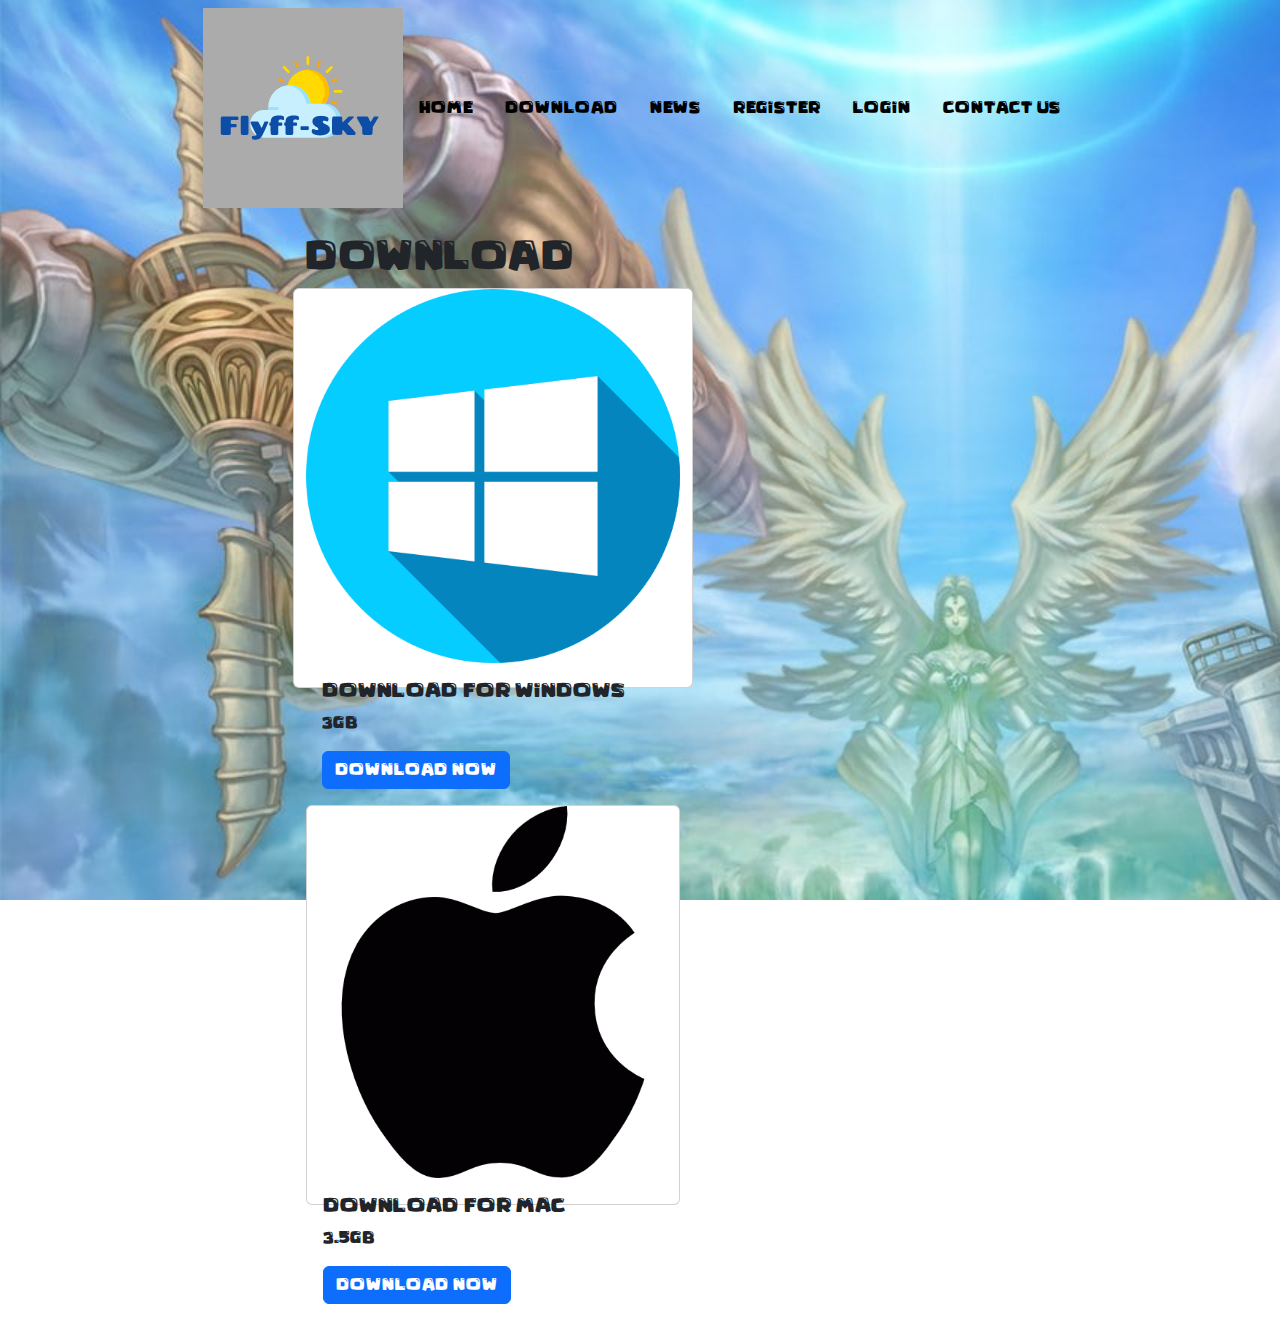
==== flyffdownload.html @ 169f3988 "index html" ====
<!DOCTYPE html>
<html lang="en">
<head>
    <meta charset="UTF-8">
    <meta http-equiv="X-UA-Compatible" content="IE=edge">
    <meta name="viewport" content="width=device-width, initial-scale=1.0">
    <link rel="preconnect" href="https://fonts.googleapis.com">
    <link rel="preconnect" href="https://fonts.gstatic.com" crossorigin>
    <link href="https://fonts.googleapis.com/css2?family=Unbounded&display=swap" rel="stylesheet">
      <link href="https://cdn.jsdelivr.net/npm/bootstrap@5.2.3/dist/css/bootstrap.min.css" rel="stylesheet">
      <script src="https://cdn.jsdelivr.net/npm/bootstrap@5.2.3/dist/js/bootstrap.bundle.min.js"></script>
      <link rel="stylesheet" href="https://cdnjs.cloudflare.com/ajax/libs/font-awesome/6.2.1/css/all.min.css" integrity="sha512-MV7K8+y+gLIBoVD59lQIYicR65iaqukzvf/nwasF0nqhPay5w/9lJmVM2hMDcnK1OnMGCdVK+iQrJ7lzPJQd1w==" crossorigin="anonymous" referrerpolicy="no-referrer" />
      <script src="script.js" defer></script>
      
    
    <title>Flyff-SKY-downloadpage</title>

<style>

      body {
background-image: url(img/flyffbackground.jpg);
background: cover;
box-sizing: border-box;
margin: 0;
padding: 0;
background-attachment: fixed;
}

      
      
      .container {
        padding: 16px;
      font-family: Mega;
      display: flex;
      justify-content: center;
      }
      
      input[type=text], input[type=password] {
        width: 100%;
        padding: 15px;
        margin: 5px 0 22px 0;
        display: inline-block;
        border: none;
        background: #f1f1f1;
      }
      
      @font-face {
          font-family: Mega;
          src: url(font/Mega\ Surprise.ttf);
        }
      
      
        .navbar {
          display: flex;
          justify-content: center;
          align-items: center;
          background-color: transparent;
          color: rgb(1, 1, 116);
          font-family: Mega;
          }
          
          .brand-tittle 
          { font-size: 1.5rem;
          margin: .5rem;
          padding: .5rem;
          }
          
          .navbar-links ul {
          
          margin:0;
          padding: 0;
          display: flex;
          }
          
          .navbar-links li {
          
              list-style: none;
          }
          
          .navbar-links li a {
          
          text-decoration: none;
          color: black;
          padding: 1rem;
          display: block;
          
          }
          
          .navbar-links li:hover {
          background-color: rgb(158, 182, 202);
          }
          
          .toggle-button {
          
              position: absolute;
              top: .75 rem;
              right: 1rem;
              display:none;
              flex-direction: column;
              justify-content: space-between;
              width: 30px;
              height: 21px;
          }
          
          .toggle-button .bar {
          
              height: 3px;
              width:100%;
              background-color: rgb(43, 39, 39);
              border-radius: 10px;
          }
          
          @media (max-width: 400px) {
          
          .toggle-button {
          
              display: flex;
          }
          .navbar-links {
          
          display: none;
          
          }
          
          .navbar {
          flex-direction: column;
          align-items: flex-start;
          
          }
          
          
          .navbar-links ul {
          
          
              width: 100%;
              flex-direction: column;
          
          }
          
          .navbar-links li {
          
              text-align: center;
          
          }
          
          .navbar-links li a {
          
              padding: .5rem 1rem;
          }
          
          .navbar-links.active {
          
              display:flex;
          }
      
      
          
          }
      
          @font-face {
              font-family: Mega;
              src: url(font/Mega\ Surprise.ttf);
            }
      
            .media ul {
      display:flex;
      list-style: none;
      justify-content: center;
      padding: 5px;
      }
      
      .media p {
      
      justify-content: center;
      font-family: Arial, Helvetica, sans-serif;
      font-weight: 50;
      font-size: small;
      }
      
      .footer {
      font-family: sans-serif, Helvetica, Arial;
      font-weight: 100;
      font-size: small;
      
      }
      
      .card {
display: flex;
justify-content: space-between;
max-width: 400px;
max-height: 400px;

      }

</style>

<body>
  <nav class="navbar">
    <div class="brand-title"><img src="img/FlyffSKY_logo.png"></div>
   <a href="#" class="toggle-button">
   <span class="bar"></span>    
   <span class="bar"></span>
   <span class="bar"></span>
   </a>
   <div class="navbar-links">
   <ul> 
    <li> <a href="new.html"> HOME</a></li> 
<li> <a href="flyffdownload.html target=_blank"> DOWNLOAD</a></li> 
<li> <a href="#"> NEWS</a></li> 
<li> <a href="flyffregister.html _blank"> REGISTER</a></li> 
<li> <a href="flyfflogin.html_blank"> LOGIN</a></li> 
<li> <a href="#"> CONTACT US</a></li> 
   </ul>
   </nav>
 <div class="container">
    <div class="row">
      
    <h1> Download</h1>
      <div class="card col-lg-12">
        <img src="img/wind.png" class="card-img-top" alt="windows-logo">
        <div class="card-body">
          <h5 class="card-title">Download for Windows</h5>
          <p class="card-text">3GB</p>
          <a href="#" class="btn btn-primary">Download Now</a>
        </div>
      
      <div class="card col-lg-12">
        <img src="img/Apple.jpeg" class="card-img-top" alt="apple-logo">
        <div class="card-body">
        
          <h5 class="card-title">Download for Mac</h5>
          <p class="card-text">3.5GB</p>
          <a href="#" class="btn btn-primary">Download Now</a>
        </div>
      </div>
    </div>
  </div>
</div>
 

  

</body>
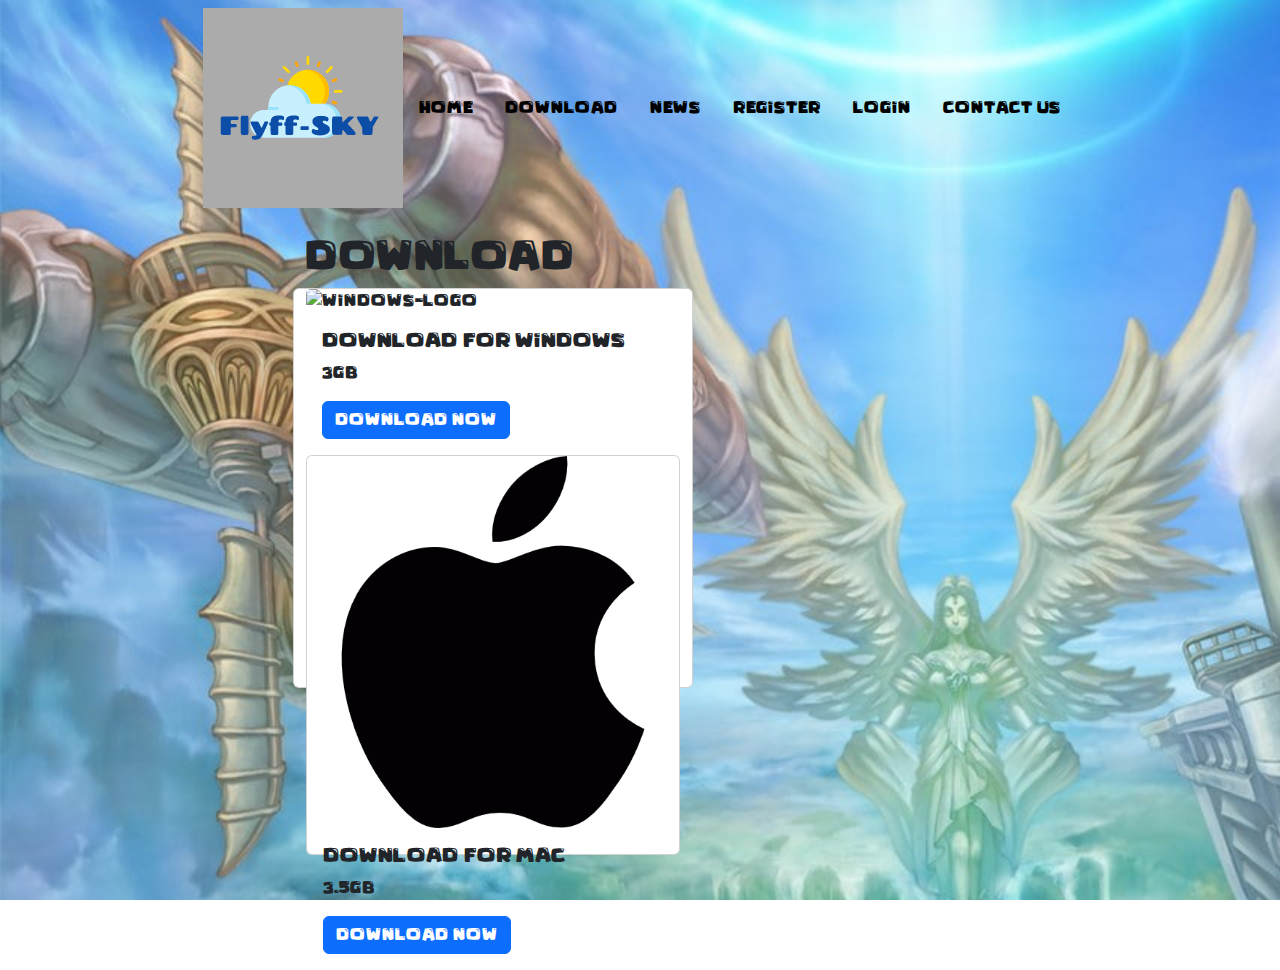
==== commit bee2a4a7: "reupload files" ====
--- a/flyffdownload.html
+++ b/flyffdownload.html
@@ -203,14 +203,15 @@
    <span class="bar"></span>
    </a>
    <div class="navbar-links">
-   <ul> 
-    <li> <a href="new.html"> HOME</a></li> 
-<li> <a href="flyffdownload.html target=_blank"> DOWNLOAD</a></li> 
-<li> <a href="#"> NEWS</a></li> 
-<li> <a href="flyffregister.html _blank"> REGISTER</a></li> 
-<li> <a href="flyfflogin.html_blank"> LOGIN</a></li> 
-<li> <a href="#"> CONTACT US</a></li> 
-   </ul>
+    <ul> 
+      <li> <a href="index.html"> HOME</a></li> 
+      <li> <a href="flyffdownload.html" target="_blank"> DOWNLOAD</a></li> 
+      <li> <a href="#"> NEWS</a></li> 
+      <li> <a href="flyffregister.html" target="_blank"> REGISTER</a></li> 
+      <li> <a href="flyfflogin.html" target="_blank"> LOGIN</a></li> 
+      <li> <a href="#"> CONTACT US</a></li> 
+      
+      </ul>
    </nav>
  <div class="container">
     <div class="row">
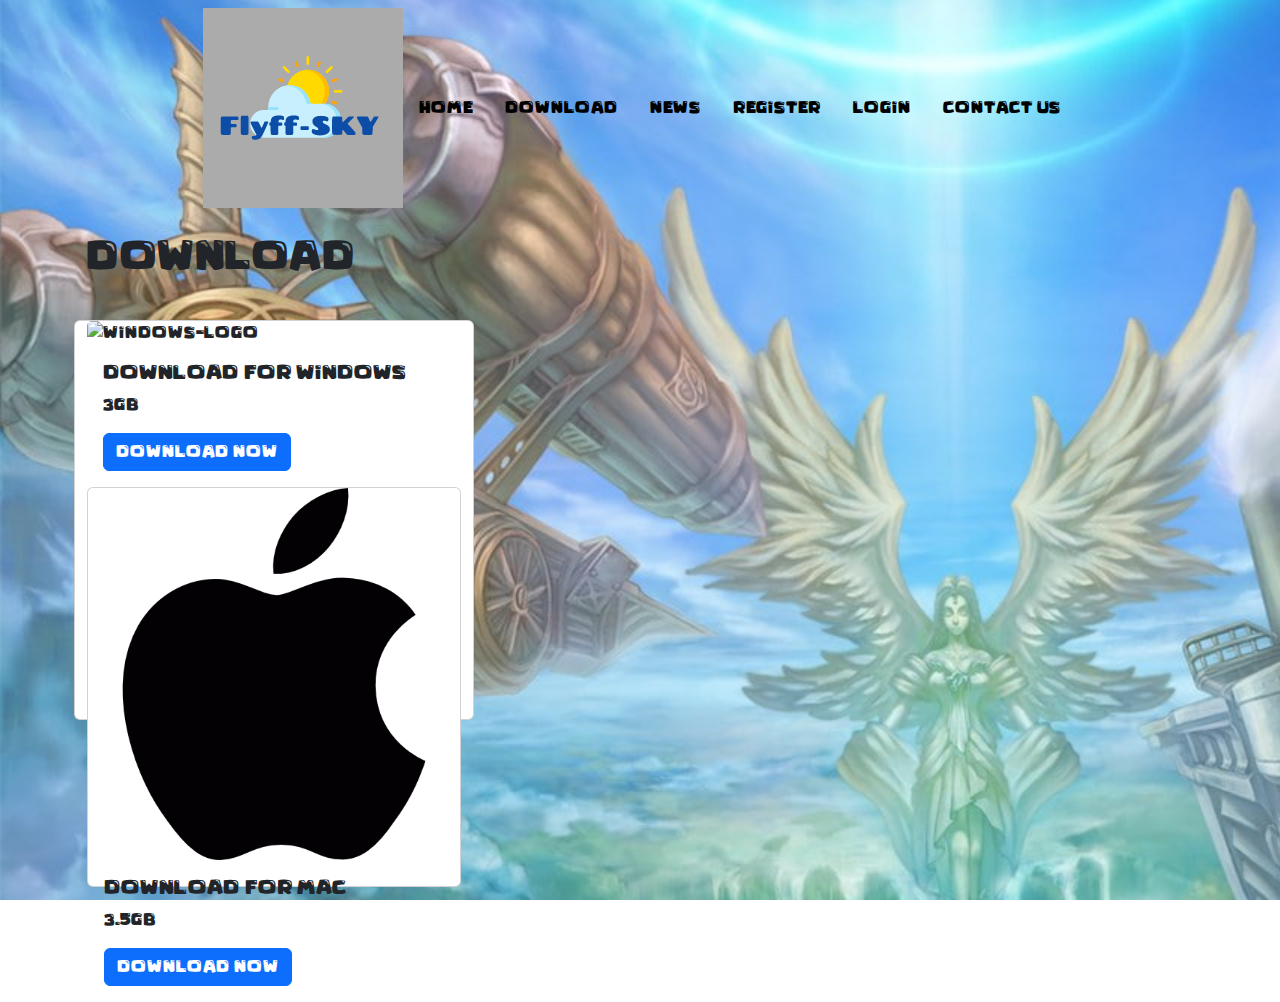
==== commit b9ff09dd: "Update flyffdownload.html" ====
--- a/flyffdownload.html
+++ b/flyffdownload.html
@@ -32,7 +32,7 @@
         padding: 16px;
       font-family: Mega;
       display: flex;
-      justify-content: center;
+      justify-content:space-between;
       }
       
       input[type=text], input[type=password] {
@@ -214,9 +214,13 @@
       </ul>
    </nav>
  <div class="container">
+
+  <h1> Download</h1>
+
+  </div>
+  <div class="container">
     <div class="row">
-      
-    <h1> Download</h1>
+
       <div class="card col-lg-12">
         <img src="img/wind.png" class="card-img-top" alt="windows-logo">
         <div class="card-body">
@@ -228,7 +232,6 @@
       <div class="card col-lg-12">
         <img src="img/Apple.jpeg" class="card-img-top" alt="apple-logo">
         <div class="card-body">
-        
           <h5 class="card-title">Download for Mac</h5>
           <p class="card-text">3.5GB</p>
           <a href="#" class="btn btn-primary">Download Now</a>
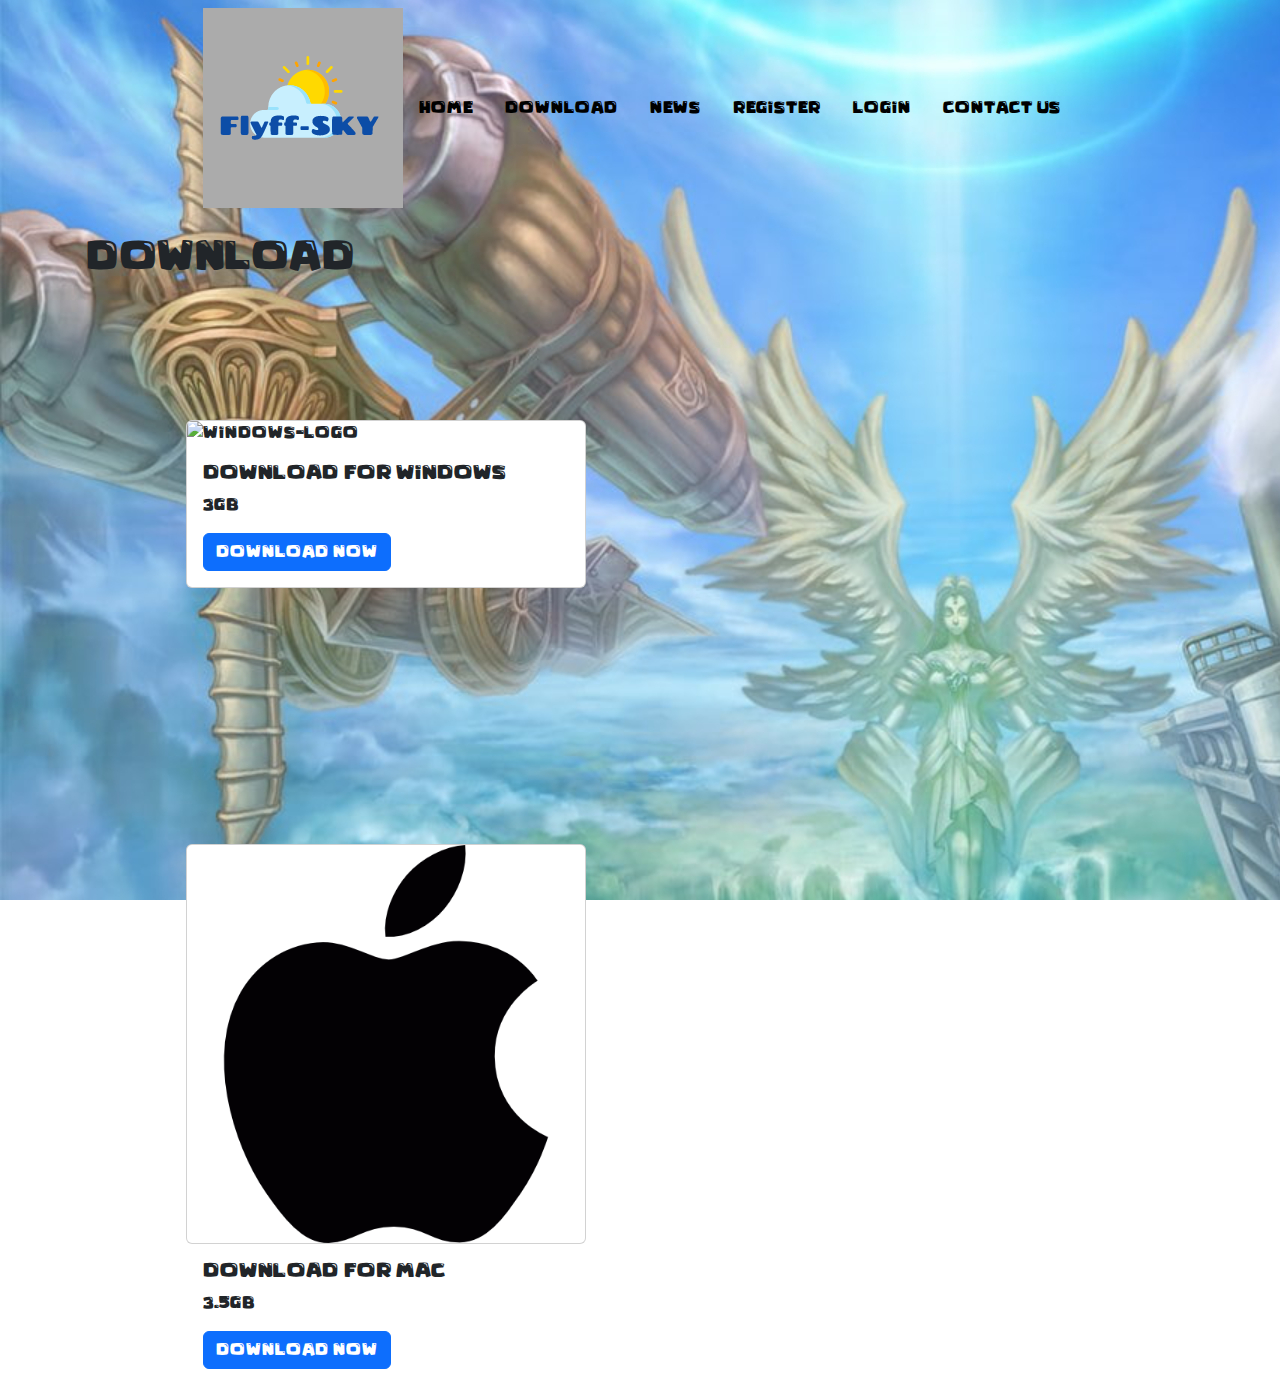
==== commit 4b7d49a9: "Update flyffdownload.html" ====
--- a/flyffdownload.html
+++ b/flyffdownload.html
@@ -185,10 +185,12 @@
       }
       
       .card {
+        box-sizing: border-box;
 display: flex;
 justify-content: space-between;
 max-width: 400px;
 max-height: 400px;
+margin: 100px;
 
       }
 
@@ -218,8 +220,8 @@
   <h1> Download</h1>
 
   </div>
+
   <div class="container">
-    <div class="row">
 
       <div class="card col-lg-12">
         <img src="img/wind.png" class="card-img-top" alt="windows-logo">
@@ -228,7 +230,11 @@
           <p class="card-text">3GB</p>
           <a href="#" class="btn btn-primary">Download Now</a>
         </div>
-      
+      </div>
+</div>
+<br>
+
+        <div class="container">
       <div class="card col-lg-12">
         <img src="img/Apple.jpeg" class="card-img-top" alt="apple-logo">
         <div class="card-body">
@@ -238,8 +244,7 @@
         </div>
       </div>
     </div>
-  </div>
-</div>
+  
  
 
   
